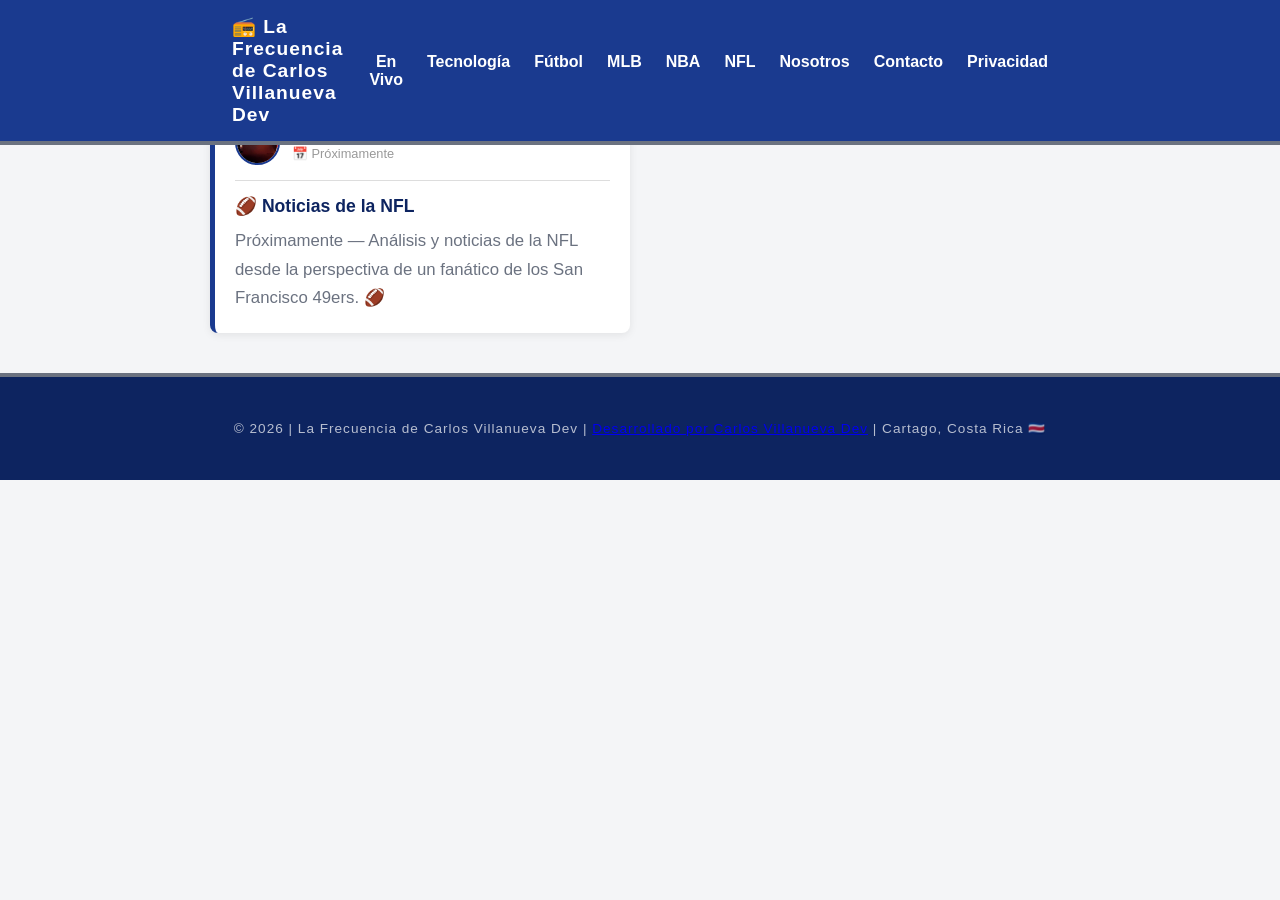
==== deportes-nfl.html @ 48560e24 "Nuevas actualizaciones Nuevas actualizaciones" ====
<!DOCTYPE html>
<html lang="es">
<head>
    <meta charset="UTF-8">
    <meta name="viewport" content="width=device-width, initial-scale=1.0">
    <meta name="description" content="Noticias de NFL - La Frecuencia de Carlos Villanueva Dev">
    <meta name="author" content="Carlos José Villanueva Ramos">
    <title>NFL | La Frecuencia de Carlos Villanueva Dev</title>
    <link rel="stylesheet" href="https://cdnjs.cloudflare.com/ajax/libs/font-awesome/6.0.0/css/all.min.css">
    <link rel="stylesheet" href="style.css">
</head>
<body>

    <header>
        <div class="container">
            <a href="index.html" class="logo">📻 La Frecuencia de Carlos Villanueva Dev</a>
            <nav>
                <a href="index.html#en-vivo">En Vivo</a>
                <a href="blog-tech.html">Tecnología</a>
                <a href="deportes-futbol.html">Fútbol</a>
                <a href="deportes-mlb.html">MLB</a>
                <a href="deportes-nba.html">NBA</a>
                <a href="deportes-nfl.html">NFL</a>
                <a href="index.html#quienes-somos">Nosotros</a>
                <a href="index.html#contacto">Contacto</a>
                <a href="privacidad.html">Privacidad</a>
            </nav>
        </div>
    </header>

    <section id="nfl">
        <div class="container">
            <h2>🏈 NFL</h2>
            <div class="blog-grid">

                <article class="blog-card">
                    <div class="autor">
                        <img src="carlos-villanueva-ramos.jpg" alt="Carlos Villanueva" class="autor-foto">
                        <div>
                            <p class="autor-nombre">Carlos José Villanueva Ramos</p>
                            <p class="autor-fecha">📅 Próximamente</p>
                        </div>
                    </div>
                    <h3>🏈 Noticias de la NFL</h3>
                    <p>Próximamente — Análisis y noticias de la NFL desde la perspectiva de un fanático de los San Francisco 49ers. 🏈</p>
                </article>

            </div>
        </div>
    </section>

    <footer>
        <div class="container">
            <p>© 2026 | La Frecuencia de Carlos Villanueva Dev | <a href="https://carlosvillaramos.github.io/Carlos-Villanueva-Dev/">Desarrollado por Carlos Villanueva Dev</a> | Cartago, Costa Rica 🇨🇷</p>
        </div>
    </footer>

</body>
</html>
---- style.css ----
:root {
    --azul: #1a3a8f;
    --azul-oscuro: #0d2460;
    --gris: #6b7280;
    --gris-claro: #f4f5f7;
    --blanco: #ffffff;
    --negro: #1a1a1a;
}

* {
    box-sizing: border-box;
    margin: 0;
    padding: 0;
}

html {
    scroll-behavior: smooth;
}

body {
    font-family: 'Arial', sans-serif;
    background-color: var(--gris-claro);
    color: var(--negro);
    overflow-x: hidden;
}

h2 {
    font-size: 1.8em;
    margin-bottom: 25px;
    color: var(--azul);
    text-align: center;
}

h3 {
    color: var(--azul-oscuro);
    margin-bottom: 10px;
}

p {
    font-size: 1.05em;
    line-height: 1.7;
    color: var(--gris);
}

/* ========== CONTAINER ========== */
.container {
    max-width: 900px;
    margin: 0 auto;
    padding: 40px 20px;
}

/* ========== HEADER ========== */
header {
    background-color: var(--azul);
    border-bottom: 4px solid var(--gris);
    width: 100%;
}

header .container {
    display: flex;
    flex-direction: column;
    align-items: center;
    padding: 15px 20px;
}

header .logo {
    font-size: 1.2em;
    font-weight: bold;
    color: var(--blanco);
    letter-spacing: 1px;
    margin-bottom: 10px;
}

header nav {
    display: flex;
    flex-direction: column;
    text-align: center;
    gap: 5px;
}

header a {
    text-decoration: none;
    color: var(--blanco);
    font-weight: bold;
    padding: 5px 12px;
    transition: 0.3s;
}

header a:hover {
    color: var(--gris-claro);
    text-decoration: underline;
}

/* ========== HERO ========== */
#hero {
    background: linear-gradient(
        180deg,
        var(--azul-oscuro),
        var(--azul)
    );
    min-height: 80vh;
    display: flex;
    align-items: center;
    text-align: center;
}

.hero-overlay {
    width: 100%;
}

.hero-logo {
    width: 180px;
    height: 180px;
    border-radius: 50%;
    object-fit: cover;
    border: 4px solid var(--blanco);
    margin-bottom: 20px;
    box-shadow: 0 0 30px rgba(255,255,255,0.2);
}

#hero h1 {
    font-size: 2em;
    color: var(--blanco);
    text-transform: uppercase;
    letter-spacing: 2px;
    margin-bottom: 15px;
}

.acento {
    color: #a8c4ff;
}

.subtitulo {
    color: rgba(255,255,255,0.85);
    font-size: 1em;
    margin-bottom: 8px;
}

/* ========== EN VIVO ========== */
#en-vivo {
    background-color: var(--azul-oscuro);
    padding: 20px 0;
}

#en-vivo h2 {
    color: var(--blanco);
}

/* ========== BLOG TECH ========== */
#blog-tech {
    background-color: var(--blanco);
    padding: 20px 0;
}

/* ========== ZONA DEPORTIVA ========== */
#zona-deportiva {
    background-color: var(--gris-claro);
    padding: 20px 0;
}

/* ========== BLOG CARDS ========== */
.blog-grid {
    display: flex;
    flex-direction: column;
    gap: 20px;
}

.blog-card {
    background: var(--blanco);
    border-left: 5px solid var(--azul);
    border-radius: 8px;
    padding: 20px;
    box-shadow: 0 2px 8px rgba(0,0,0,0.08);
    transition: 0.3s;
}

.blog-card:hover {
    box-shadow: 0 4px 15px rgba(0,0,0,0.15);
    transform: translateY(-2px);
}

.blog-card h3 {
    font-size: 1.1em;
    margin-bottom: 10px;
}

.autor {
    display: flex;
    align-items: center;
    gap: 12px;
    margin-bottom: 15px;
    padding-bottom: 15px;
    border-bottom: 1px solid #ddd;
}

.autor-foto {
    width: 45px;
    height: 45px;
    border-radius: 50%;
    object-fit: cover;
    border: 2px solid var(--azul);
}

.autor-nombre {
    font-weight: bold;
    color: var(--azul);
    font-size: 0.9em;
    margin: 0;
}

.autor-fecha {
    font-size: 0.8em;
    color: #999;
    margin: 0;
}

/* ========== QUIENES SOMOS ========== */
#quienes-somos {
    background-color: var(--blanco);
    padding: 20px 0;
}

.quienes-content {
    display: flex;
    flex-direction: column;
    align-items: center;
    gap: 25px;
    text-align: center;
}

.quienes-foto {
    width: 160px;
    height: 160px;
    border-radius: 50%;
    object-fit: cover;
    border: 4px solid var(--azul);
    box-shadow: 0 0 20px rgba(26,58,143,0.2);
}

.quienes-texto p {
    margin-bottom: 15px;
}

/* ========== CONTACTO ========== */
#contacto {
    background-color: var(--gris-claro);
    padding: 20px 0;
    text-align: center;
}

#contacto p {
    margin-bottom: 25px;
}

.redes-grid {
    display: flex;
    flex-direction: column;
    gap: 12px;
}

/* ========== BOTONES ========== */
.btn {
    display: flex;
    align-items: center;
    justify-content: center;
    gap: 12px;
    text-decoration: none;
    padding: 16px;
    border-radius: 6px;
    font-size: 0.95rem;
    font-weight: bold;
    text-transform: uppercase;
    transition: 0.3s ease;
}

.btn-principal {
    display: inline-flex;
    background-color: var(--blanco);
    color: var(--azul);
    margin-top: 20px;
    padding: 14px 30px;
    border-radius: 30px;
    font-weight: bold;
    text-decoration: none;
    transition: 0.3s;
}

.btn-principal:hover {
    background-color: var(--gris-claro);
    transform: translateY(-2px);
}

.btn-radio {
    background-color: var(--azul);
    color: var(--blanco);
    margin-top: 15px;
}

.btn-carlos {
    display: inline-flex;
    background-color: var(--azul);
    color: var(--blanco);
    margin-top: 20px;
    padding: 12px 24px;
    border-radius: 8px;
    font-weight: bold;
    text-decoration: none;
    gap: 8px;
    transition: 0.3s;
}

.btn-carlos:hover {
    background-color: var(--azul-oscuro);
    transform: translateY(-2px);
}

.btn-github {
    background-color: #24292e;
    color: white;
}

.btn-linkedin {
    background-color: #0077b5;
    color: white;
}

.btn-facebook {
    background-color: #1877f2;
    color: white;
}

.btn-github:hover,
.btn-linkedin:hover,
.btn-facebook:hover,
.btn-radio:hover {
    opacity: 0.85;
    transform: translateY(-2px);
}

/* ========== PRIVACIDAD ========== */
#privacidad .privacidad-texto {
    background: var(--blanco);
    padding: 30px;
    border-radius: 8px;
    box-shadow: 0 2px 8px rgba(0,0,0,0.08);
}

#privacidad h3 {
    margin-top: 25px;
    margin-bottom: 10px;
}

.fecha-politica {
    margin-top: 25px;
    font-size: 0.85em;
    color: #999;
}

/* ========== FOOTER ========== */
footer {
    background-color: var(--azul-oscuro);
    border-top: 4px solid var(--gris);
    text-align: center;
}

footer p {
    color: rgba(255,255,255,0.7);
    font-size: 0.85em;
    letter-spacing: 1px;
}

/* ========== RESPONSIVE ========== */
@media (min-width: 720px) {
    header {
        position: fixed;
        width: 100%;
        z-index: 100;
    }

    header .container {
        flex-direction: row;
        justify-content: space-between;
        padding: 10px 30px;
    }

    header .logo {
        margin-bottom: 0;
    }

    header nav {
        flex-direction: row;
        gap: 0;
    }

    #hero {
        padding-top: 70px;
        min-height: 90vh;
    }

    #hero h1 {
        font-size: 3.5em;
    }

    .hero-logo {
        width: 220px;
        height: 220px;
    }

    .blog-grid {
        display: grid;
        grid-template-columns: repeat(2, 1fr);
    }

    .quienes-content {
        flex-direction: row;
        text-align: left;
    }

    .quienes-foto {
        min-width: 160px;
    }

    .redes-grid {
        flex-direction: row;
        justify-content: center;
    }
}

.video-destacado {
    border-radius: 8px;
    overflow: hidden;
    margin-bottom: 30px;
    box-shadow: 0 4px 15px rgba(0,0,0,0.15);
}

.btn-youtube {
    background-color: #ff0000;
    color: white;
}

.btn-youtube:hover {
    opacity: 0.85;
    transform: translateY(-2px);
}
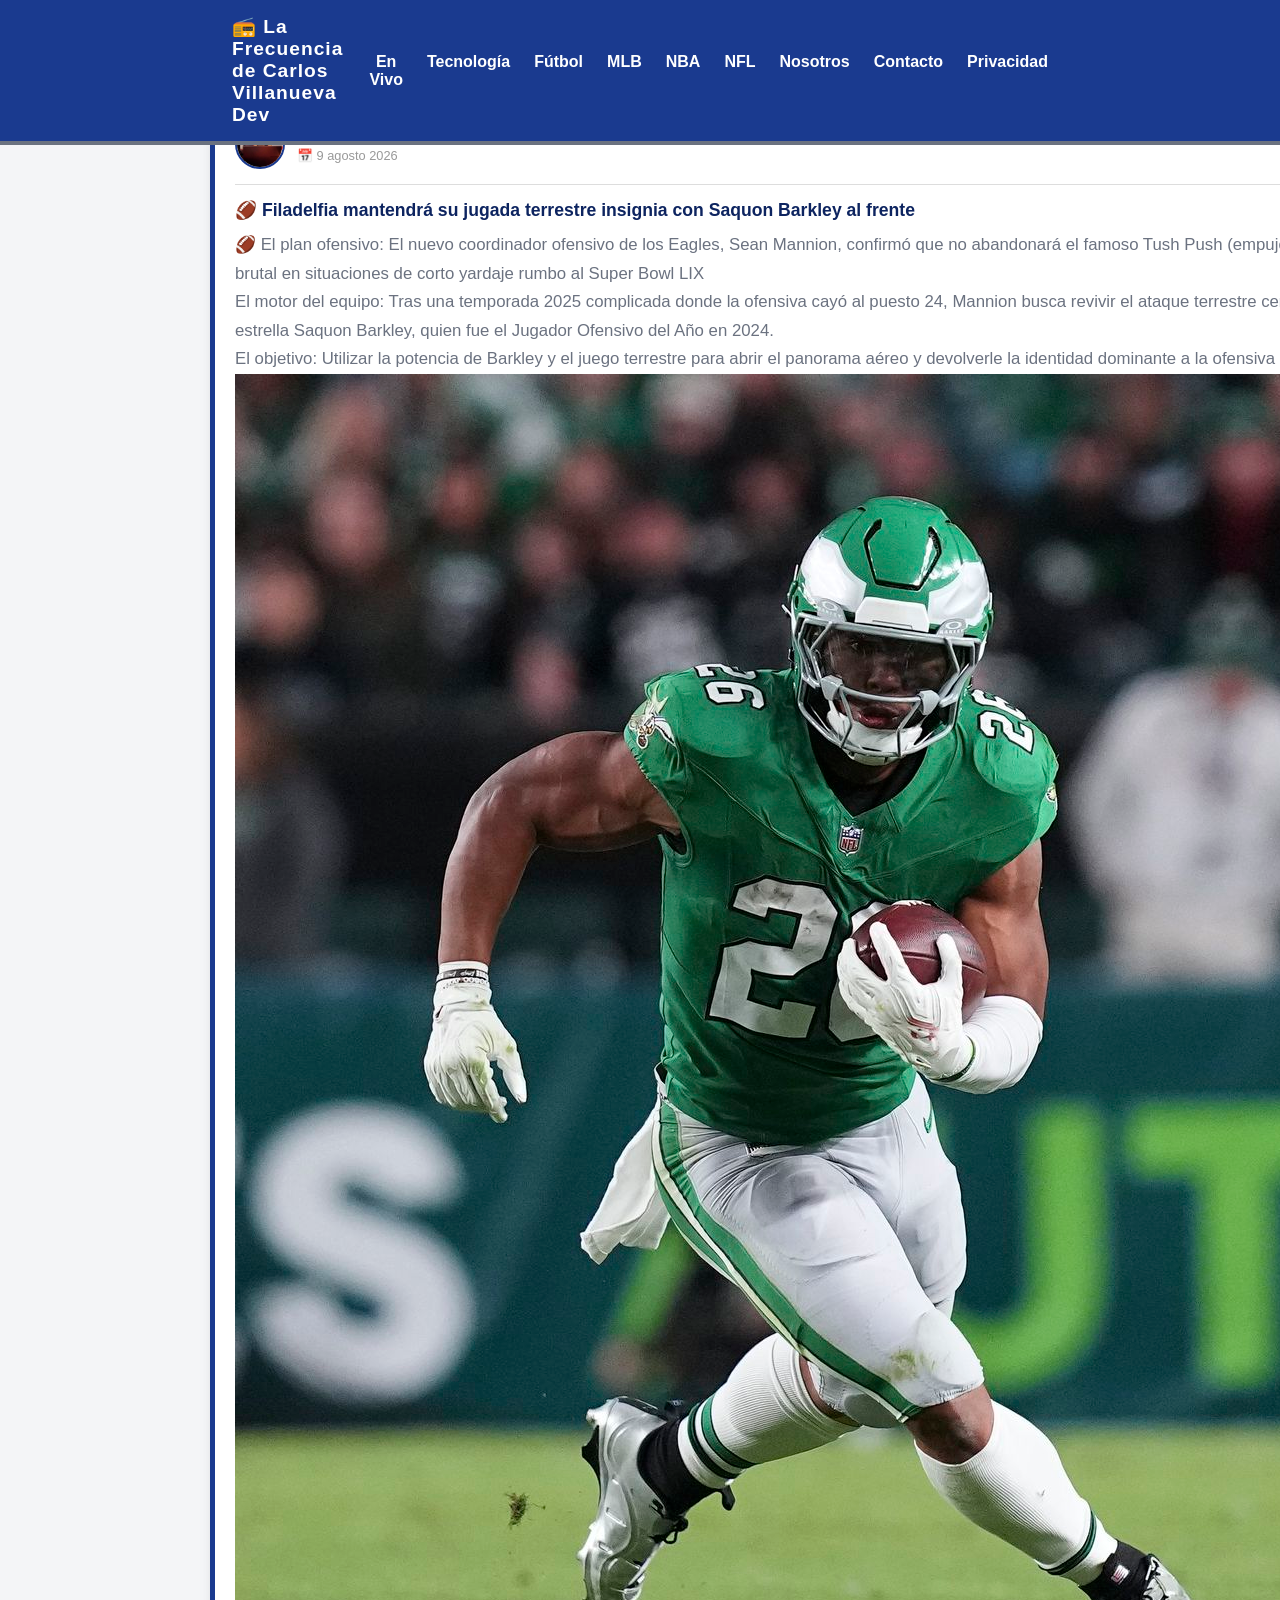
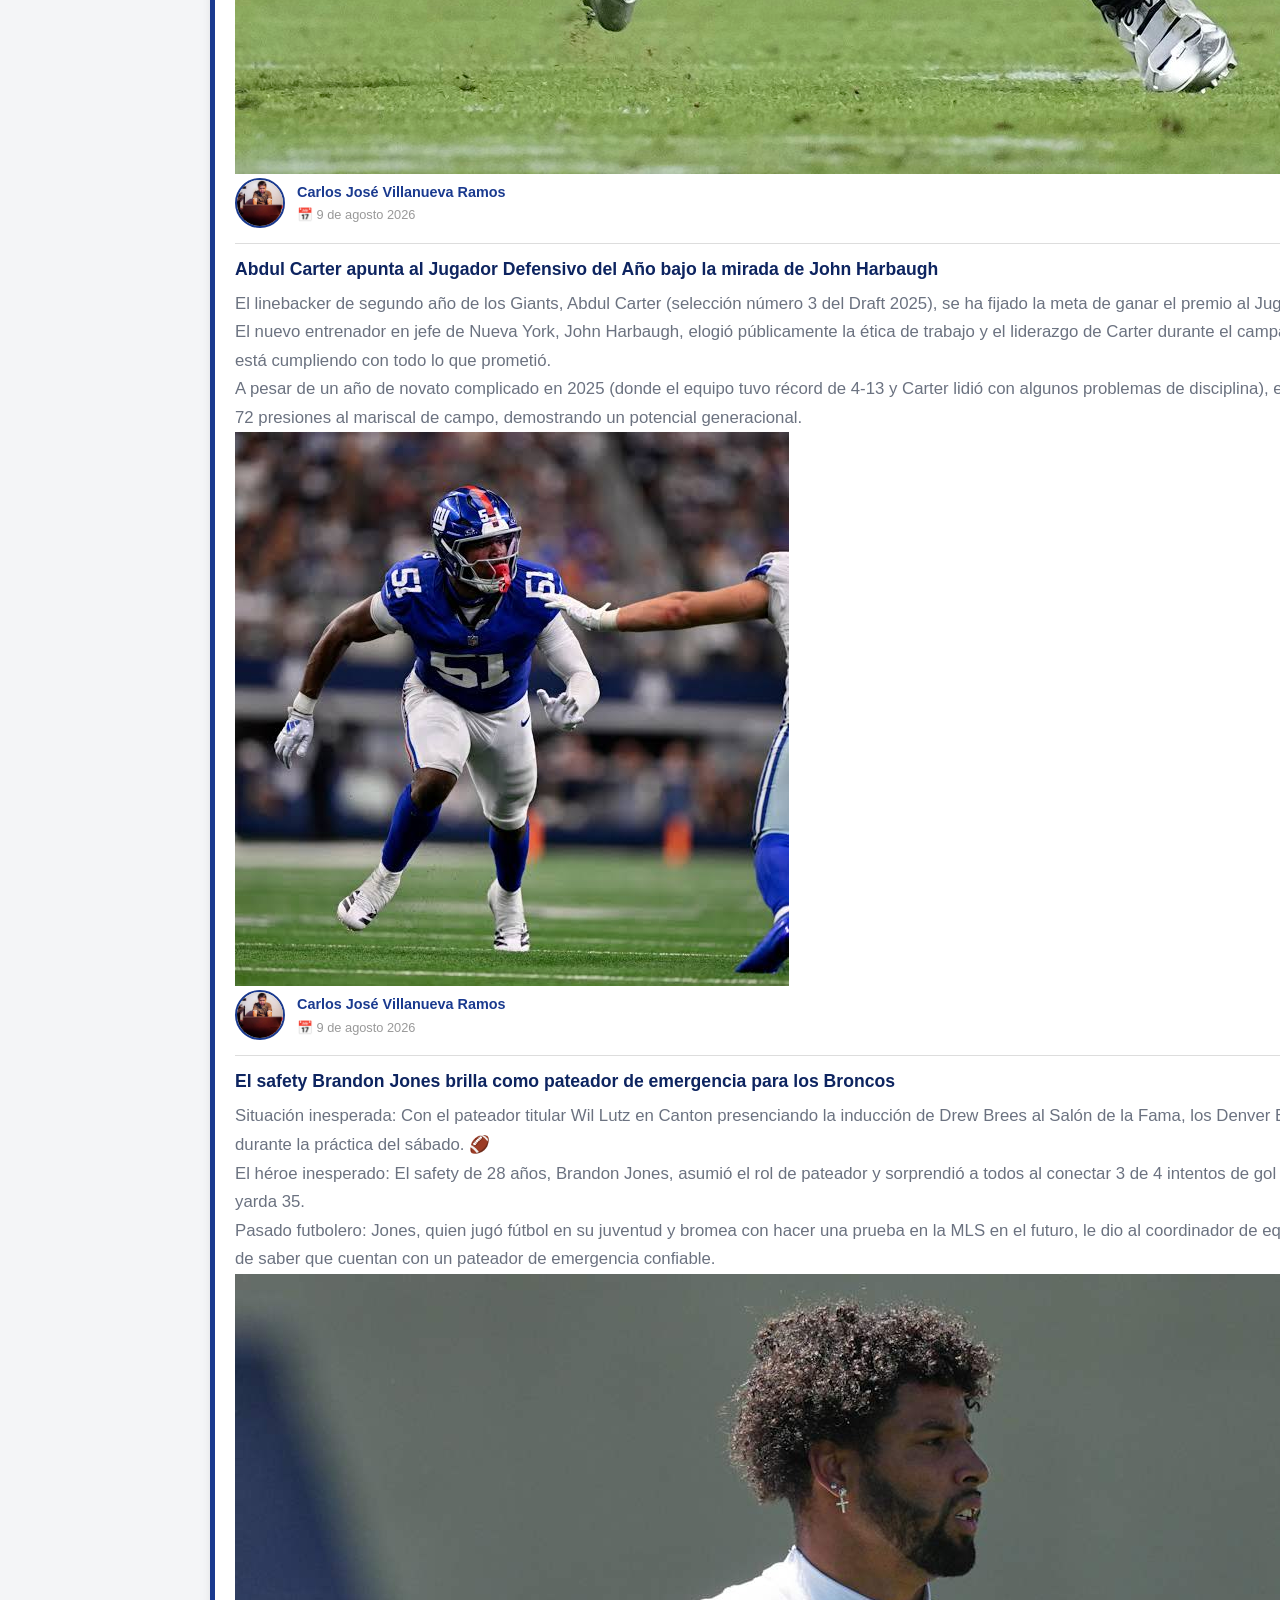
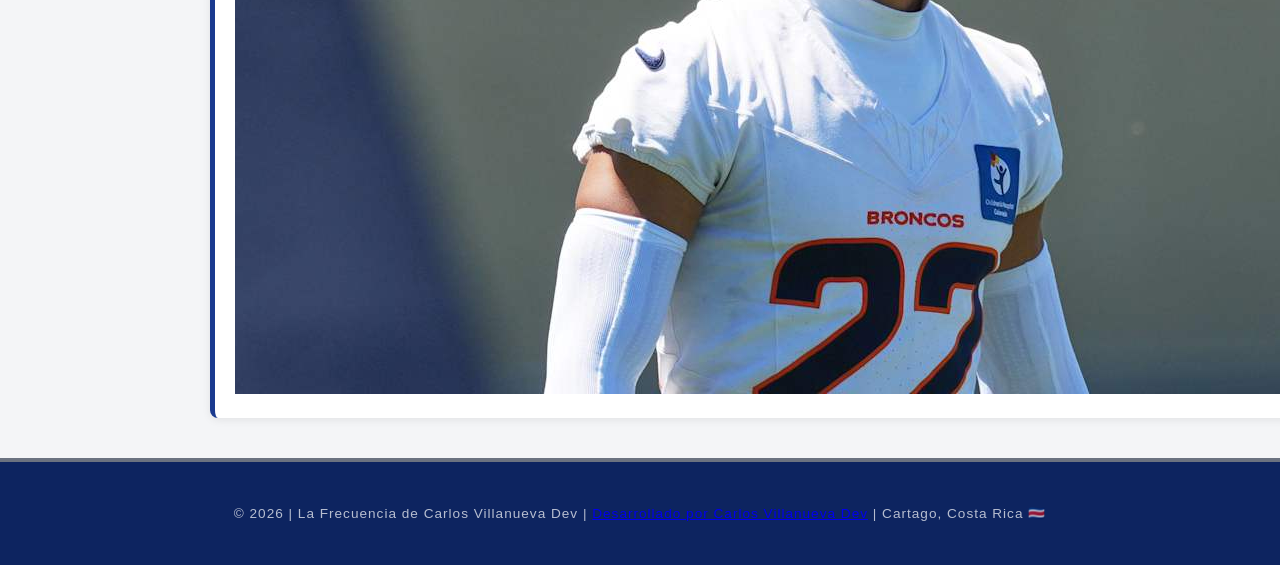
==== commit d6266ee8: "Nueva actualizacion Nueva actualizacion" ====
--- a/deportes-nfl.html
+++ b/deportes-nfl.html
@@ -38,11 +38,44 @@
                         <img src="carlos-villanueva-ramos.jpg" alt="Carlos Villanueva" class="autor-foto">
                         <div>
                             <p class="autor-nombre">Carlos José Villanueva Ramos</p>
-                            <p class="autor-fecha">📅 Próximamente</p>
+                            <p class="autor-fecha">📅 9 agosto 2026</p>
                         </div>
                     </div>
-                    <h3>🏈 Noticias de la NFL</h3>
-                    <p>Próximamente — Análisis y noticias de la NFL desde la perspectiva de un fanático de los San Francisco 49ers. 🏈</p>
+                    <h3>🏈 Filadelfia mantendrá su jugada terrestre insignia con Saquon Barkley al frente</h3>
+                    <p>🏈 El plan ofensivo: El nuevo coordinador ofensivo de los Eagles, Sean Mannion, confirmó que no abandonará el famoso Tush Push (empujón de trasero), una jugada que les dio un éxito brutal en situaciones de corto yardaje rumbo al Super Bowl LIX</p>
+                    <p>El motor del equipo: Tras una temporada 2025 complicada donde la ofensiva cayó al puesto 24, Mannion busca revivir el ataque terrestre centrando toda la estrategia en el corredor estrella Saquon Barkley, quien fue el Jugador Ofensivo del Año en 2024.</p>
+                    <p>El objetivo: Utilizar la potencia de Barkley y el juego terrestre para abrir el panorama aéreo y devolverle la identidad dominante a la ofensiva de los Eagles.</p>
+
+                    <img src="Saquon Barckley.jpg" alt="Saquon Barkley con los Eagles de Filadelfia" class="jugador-de-los-eagles-de-Filadelfia">
+
+                    <div class="autor">
+                        <img src="carlos-villanueva-ramos.jpg" alt="Carlos Villanueva" class="autor-foto">
+                        <div>
+                            <p class="autor-nombre">Carlos José Villanueva Ramos</p>
+                            <p class="autor-fecha">📅 9 de agosto 2026</p>
+                        </div>
+                    </div>
+                    <h3>Abdul Carter apunta al Jugador Defensivo del Año bajo la mirada de John Harbaugh</h3>
+                    <p>El linebacker de segundo año de los Giants, Abdul Carter (selección número 3 del Draft 2025), se ha fijado la meta de ganar el premio al Jugador Defensivo del Año de la AP.</p>
+                    <p>El nuevo entrenador en jefe de Nueva York, John Harbaugh, elogió públicamente la ética de trabajo y el liderazgo de Carter durante el campamento de entrenamiento, asegurando que está cumpliendo con todo lo que prometió.</p>
+                    <p>A pesar de un año de novato complicado en 2025 (donde el equipo tuvo récord de 4-13 y Carter lidió con algunos problemas de disciplina), el defensivo lideró a los novatos de la liga con 72 presiones al mariscal de campo, demostrando un potencial generacional.</p>
+                    <img src="Abdul-Carter.jpg" alt="Abdul Carter jugador de los New York Giants" class="Jugador-de-los-New-York-Giants">
+
+
+                    <div class="autor">
+                        <img src="carlos-villanueva-ramos.jpg" alt="Carlos Villanueva" class="autor-foto">
+                        <div>
+                            <p class="autor-nombre">Carlos José Villanueva Ramos</p>
+                            <p class="autor-fecha">📅 9 de agosto 2026</p>
+                        </div>
+                    </div>
+                    <h3>El safety Brandon Jones brilla como pateador de emergencia para los Broncos</h3>
+                    <p>Situación inesperada: Con el pateador titular Wil Lutz en Canton presenciando la inducción de Drew Brees al Salón de la Fama, los Denver Broncos tuvieron que activar su "Plan B" durante la práctica del sábado. 🏈</p>
+                    <p>El héroe inesperado: El safety de 28 años, Brandon Jones, asumió el rol de pateador y sorprendió a todos al conectar 3 de 4 intentos de gol de campo, incluidos dos seguidos desde la yarda 35.</p>
+                    <p>Pasado futbolero: Jones, quien jugó fútbol en su juventud y bromea con hacer una prueba en la MLS en el futuro, le dio al coordinador de equipos especiales, Darren Rizzi, la tranquilidad de saber que cuentan con un pateador de emergencia confiable.</p>
+                    <img src="Brandon-jones.jpg" alt="Brandon Jones con los Broncos de Denver" class="Brando-Jones-jugador-Broncos-Denver">
+
+                    
                 </article>
 
             </div>
--- a/style.css
+++ b/style.css
@@ -136,21 +136,6 @@
     margin-bottom: 8px;
 }
 
-/* ========== EN VIVO ========== */
-#en-vivo {
-    background-color: var(--azul-oscuro);
-    padding: 20px 0;
-}
-
-#en-vivo h2 {
-    color: var(--blanco);
-}
-
-/* ========== BLOG TECH ========== */
-#blog-tech {
-    background-color: var(--blanco);
-    padding: 20px 0;
-}
 
 /* ========== ZONA DEPORTIVA ========== */
 #zona-deportiva {
@@ -194,10 +179,11 @@
 }
 
 .autor-foto {
-    width: 45px;
-    height: 45px;
+    width: 50px;
+    height: 50px;
     border-radius: 50%;
     object-fit: cover;
+    flex-shrink: 0;
     border: 2px solid var(--azul);
 }
 
